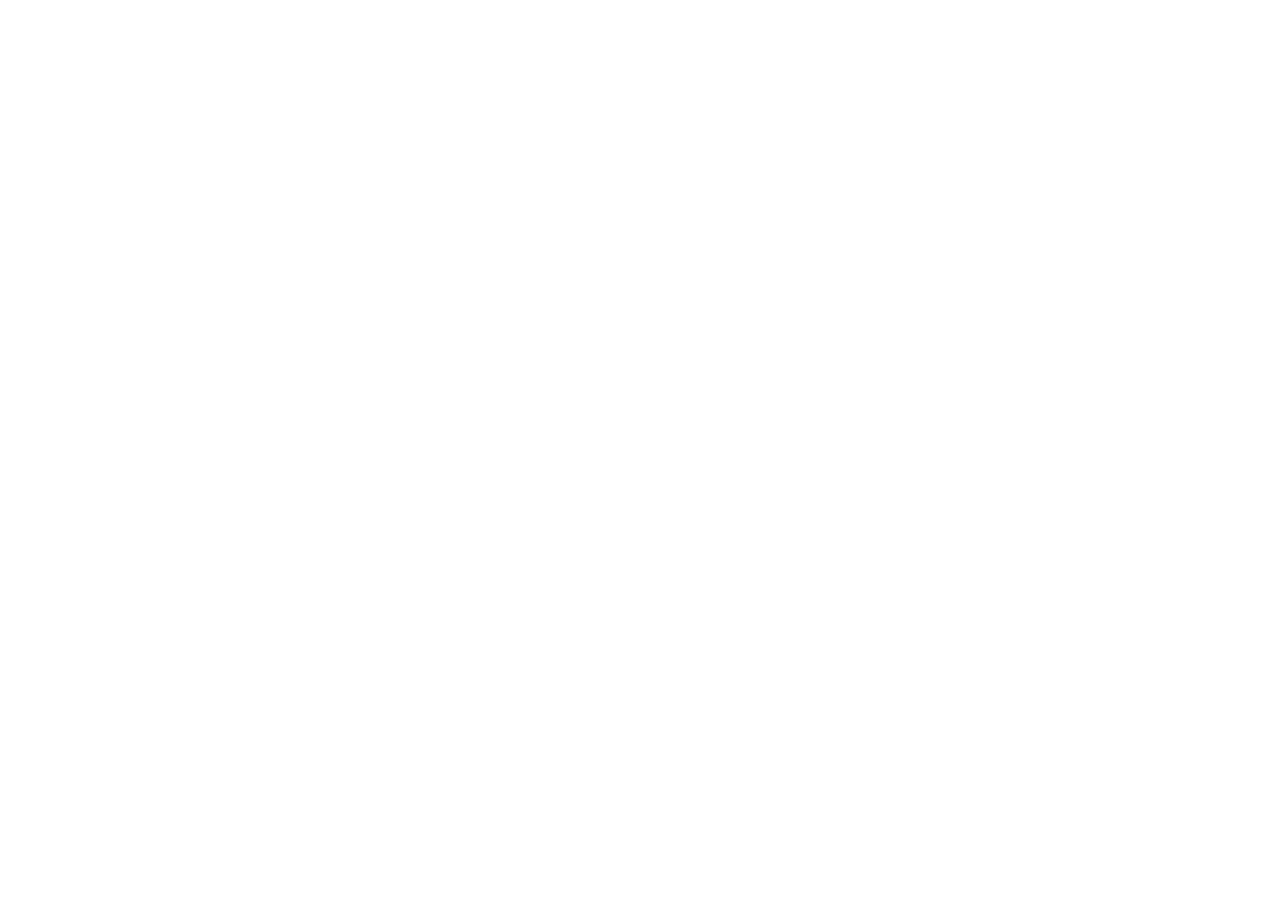
==== grid_produkte.html @ 38c8493d "Create grid_produkte.html" ====
<!DOCTYPE html>
<html lang="en">

<head>
    <meta charset="UTF-8">
    <meta http-equiv="X-UA-Compatible" content="IE=edge">
    <meta name="viewport" content="width=device-width,initial-scale=1.0, user-scalable=no">
    <title>Which Blog2Social fits your needs</title>
    <!-- Bootstrap import CSS only 
        <link href="https://cdn.jsdelivr.net/npm/bootstrap@5.1.0/dist/css/bootstrap.min.css" rel="stylesheet" integrity="sha384-KyZXEAg3QhqLMpG8r+8fhAXLRk2vvoC2f3B09zVXn8CA5QIVfZOJ3BCsw2P0p/We" crossorigin="anonymous">
    -->
    <link rel="stylesheet" href="css/bootstrap.min.css">
    <link rel="stylesheet" href="css/style.css">
    <link rel="stylesheet" href="css/blog2social.css">
    <link rel="stylesheet" href="https://cdn.jsdelivr.net/npm/bootstrap-icons@1.5.0/font/bootstrap-icons.css">
</head>

<body>
 


</body>

</html>
---- css/style.css ----
/* Pages */
.page {
  padding: 50px 40px;
  width: 100%;
  height: auto;
  min-height: 100vh;
}
/* Hintergrungfarben */
.grey--bg {
  background-color: rgba(241, 241, 241, 1.0);
}

/* Boxes */
.box--white {
  background-color: rgba(255, 255, 255, 1.0);
}
.box--padding {
 padding: 30px 25px;
}

.box--min-height {
  min-height: 0px;
}

@media (min-width: 768px) {	
  .box--min-height {
    min-height: 850px;
  }
}
@media (min-width: 992px) {	
  .box--min-height {
    min-height: 750px;
  }
}
@media (min-width: 1200px) {	
  .box--min-height {
    min-height: 650;
  }
}
@media (min-width: 1400px) {	
  .box--min-height {
    min-height: 550;
  }
}

.box--min-height-image {
  min-height: 0px;
}

@media (min-width: 768px) {	
  .box--min-height-image {
    min-height: 200px;
  }
}
@media (min-width: 992px) {	
  .box--min-height-image {
    min-height: 350px;
  }
}

@media (min-width: 1200px) {	
  .box--min-height-image {
    min-height: 390px;
  }
}
/* Buttons */
/* Runder Button */
.round-button {
  display:flex;
  align-items: center;
  justify-content: center;
  width:40px;
  height:40px;
  border: 2px solid #f5f5f5;
  border-radius: 50%;
  color:#f5f5f5;
  text-align:center;
  text-decoration:none;
  background: #7ab331;
  font-size:20px;
  font-weight:bold;
}
/* Animations */
.animated-arrow{  animation-name: animation-arrow;  animation-duration: 4s;  animation-iteration-count: infinite;  animation-delay: 1s;}
@keyframes animation-arrow {
    0%  {transform: translateY(0px)}
    10% {transform: translateY(-5px)}
    20%  {transform: translateY(0px)}
    30% {transform: translateY(-5px)}
    40%  {transform: translateY(0px)}
    50% {transform: translateY(-5px)}
    60% {transform: translateY(0px)}
    70% {transform: translateY(-5px)}
    80% {transform: translateY(0px)}
    90% {transform: translateY(0px)}
    100% {transform: translateY(0px)}
  }


/* Definition runder Button */

  
  /* Pfeilsymbol*/
  .arrow {
    border: solid rgb(255, 255, 255);
    border-width: 0 3px 3px 0;
    display: inline-block;
    padding: 3px;
  }
  
  /* Pfeilsymbol drehen (unten)*/
  .down {
    transform: rotate(45deg);
    -webkit-transform: rotate(45deg);
  }

  /* GrÃ¼ne Buttons */
.green-button {
    background-color: #7ab331; /* Green */
    border: none;
    color: white;
    padding: 15px 32px;
    text-align: center;
    text-decoration: none;
    display: inline-block;
    font-size: 19px;
    border-radius: 4px;
}
/* Schatten grÃ¼ne Buttons */
.green-button:hover {
    box-shadow: 0 12px 16px 0 rgba(0,0,0,0.24),0 17px 50px 0 rgba(0,0,0,0.19);
  }

/* Border entfernen fÃ¼r list Elemente */
  .list-group li{
    border:none;
  }

  .greey{
    background-color:#f1f1f1;
  }

  .hide-mobile{
    display: none;
  } 

  @media (min-width: 992px) {	
    .hide-mobile{
      display: flex;
    } 
  }
---- css/blog2social.css ----
@import url(//fonts.googleapis.com/css?family=Lato:300,400,500,700);
body {
    font-family: 'Lato', 'Helvetica Neue', 'Segoe UI', Helvetica, Arial, sans-serif;
    font-size: 14px;
    overflow-x: hidden;
    color: #2a3237;
    -webkit-font-smoothing: antialiased;
    -moz-osx-font-smoothing: grayscale;
}

.nav-dropdown{
    border: 0;
    background-color: white;
    padding-top: 15px;
    font-size: 16px;
    color: #333;
}
.btn-group.open .dropdown-toggle.nav-dropdown{
    -webkit-box-shadow: 0px 0px 0px 0px rgba(255,255,255,0);
    -moz-box-shadow: 0px 0px 0px 0px rgba(255,255,255,0);
    box-shadow: 0px 0px 0px 0px rgba(255,255,255,0);
}
/* Typography */

@media screen and (min-width:1024px){
    p {
        font-size: 21px;
        line-height: 1.5;
        color: #8a8e91;
    }
}

@media screen and (min-width:768px) and (max-width:1023px){
    p {
        font-size: 18px;
        line-height: 1.4;
        color: #8a8e91;
    }
}

@media screen and (max-width:767px){
    p {
        font-size: 16px;
        line-height: 1.3;
        color: #8a8e91;
    }
}

h1,
h2,
h3,
h4,
h5,
h6 {
    font-family: 'Lato', 'Avenir Next', 'Helvetica Neue', 'Segoe UI', Helvetica, Arial, sans-serif;
}
h1 {
    font-size: 50px;
    font-weight: bold;
}

h2 {
    font-size: 50px;
}

h3 {
    font-size: 38px;
}

h4 {
    font-size: 29px;
}

h5 {
    font-size: 18px;
}

h6 {
    font-size: 16px;
}

@media(max-width:992px) {
    h1 {
        font-size: 36px;
    }
    h2 {
        font-size: 28px;
    }
    h3 {
        font-size: 24px;
    }
    h4 {
        font-size: 20px;
    }
    h5 {
        font-size: 16px;
    }
    h6 {
        font-size: 12px;
    }
    .section {
        padding: 30px 0;
    }
}


@media(max-width: 480px) {
    header .header-text {
        margin-top: 35%;
        color: white;
    }
}

@media(min-width: 481px) {
    header .header-text {
        margin-top: 13%;
        color: white;
    }
}

a {
    text-decoration: none;
    color: #00a8ff;
    -webkit-transition: all 0.3s ease;
    transition: all 0.3s ease;
}

.container {
    position: relative;
    z-index: 1;
}


/* Navigation Bar ( Navbar ) */

.navbar{
    padding-top:8px;
}


.navbar-brand {
    float: left;
    font-size: 18px;
    height: 50px;
    line-height: 20px;
    padding: 5px !important;
}

.navbar-border{
    background: white none repeat scroll 0 0;
    box-shadow: 0 4px 3px rgba(0, 0, 0, 0.05);
}

.navbar-nav > li{
    margin-left: 0px !important;
}

.navbar-nav > li > a {
    padding: 15px 8px;
    font-size: 15px;
}


ul.nav a:link { color: #333 }
ul.nav a:visited { color: #333 }
ul.nav a:hover, ul.nav button:hover, a.navbar-brand:hover { color: black; background-color: rgb(245,245,245)!important; border-radius: 6px }
ul.nav a:active { color: black }

.solution-name {
    color: #666;
    padding-left: 0.4em;
    line-height: 2.8;
    font-size: 15px
}


@media screen and (min-width:1400px){
    .navbar .container{
        width: 1265px !important;
    }
}


/* Scrollbar */
@media screen and (min-width:535px){
    .back-to-top{cursor:pointer;position:fixed;bottom:10px;right:20px;display:none; z-index: 11000;
    }
}
@media screen and (max-width:534px){
    .back-to-top{cursor:pointer;position:fixed;bottom:110px;right:20px;display:none; z-index: 11000;
    }
}

/* Buttons */


.btn{
    color: white;
    border: 2px solid transparent;
    border-radius: 2px;
    overflow: hidden;
}

@media screen and (min-width:768px){
    .btn {
        font-size: 22px;
        padding: 15px 30px;
    }
}
@media screen and (max-width:767px){
    .btn {
        font-size: 14px;
        padding: 3px 6px;
    }
}


.btn:hover,
.btn:focus {
    color: white;
}

.btn.btn-blue {
    background: #00a8ff;
}

.btn.btn-blue:hover {
    background: #31b9ff;
}

.btn.btn-blue-fill {
    color: #00a8ff;
    border-color: #00a8ff;
    background: transparent;
}

.btn.btn-blue-fill:hover {
    color: white;
    background: #00a8ff;
}

.btn.btn-white-fill {
    color: #fff;
    border-color: #fff;
    background: transparent;
}

.btn.btn-white-fill:hover {
    color: #00a8ff;
    background: #fff;
}

.btn.btn-gray-fill {
    color: #fff;
    border-color: #fff;
    background: transparent;
}

.btn.btn-gray-fill:hover {
    border-color: #bbb;
    background: #bbb;
}

.btn-login {
    color: white !important;
    border: 2px solid transparent !important;
    padding: 0.8em !important;
    border-radius: 4px !important;
}

.btn-login:hover {
    color: #333 !important;
}


/* Sections */
section {
    position: relative;
}

.section {
    padding: 40px 0;
    background: #fff;
}

.section-padded {
    padding: 50px 0 40px;
}

/* Footer */

footer .trial-button {
    overflow: hidden !important;
    margin: 40px 0;
}

footer .bottom-footer {
    margin-top: 150px;
}

footer .social-footer {
    padding: 0;
    list-style: none;
}

footer .social-footer li {
    display: inline-block;
    margin: 0 10px;
}

footer .social-footer li a {
    font-size: 24px;
    color: #fff;
}

footer div.social-media-icons {
    margin: 3em 1em
}
footer .social-media-icons img {
    border: 1px solid #ddd;
    border-radius: 50%;
    margin: 0 auto;
    width: 50px; height: auto;
}

footer .social-footer li:hover a {
    color: #00a8ff;
}

footer .container {
    font-size: 14px !important;
}

footer .container .row{
    margin-top: 20px !important;
    margin-bottom: 20px !important;
}

footer {
    background: #eee;
    color: #000;
}

.footer-icon{
    padding-top:25px;
    font-size: 16px;
}

.tweetbox iframe {
    height: 420px !important;
    width: 540px !important;
}

footer a {
    color: #000;
    text-decoration: underline;
}


/* Form Control */

.form-control {
    font-size: 18px;
    position: relative;
    left: 0;
    height: auto;
    padding: 20px 30px;
    border: 1px;
    border-radius: 0;
    box-shadow: 0;
}

.form-control.form-white {
    color: #fff;
    border: 2px solid white;
    background: transparent;
    -webkit-transition: background-color 0.3s;
    transition: background-color 0.3s;
}

.form-control.form-white::-webkit-input-placeholder {
    /* WebKit browsers */
    color: #fff;
}

.form-control.form-white:-moz-placeholder {
    opacity: 1;
    /* Mozilla Firefox 4 to 18 */
    color: #fff;
}

.form-control.form-white::-moz-placeholder {
    opacity: 1;
    /* Mozilla Firefox 19+ */
    color: #fff;
}

.form-control.form-white:-ms-input-placeholder {
    /* Internet Explorer 10+ */
    color: #fff;
}

.form-control.form-white:focus {
    background: rgba(255,255,255,0.2);
}


/* Modal Lead Form */
.b2s-form-lead .form-control {
    padding: 6px 12px;
    border: 1px solid #ccc;
}

.b2s-lead-modal-close-btn {
    color: black;
    background-color: white;
    border-color: #79B331;
}

.b2s-lead-modal-close-btn:hover, .b2s-lead-modal-close-btn:focus, .b2s-lead-modal-close-btn:active, .b2s-lead-modal-close-btn:focus:active {
    color: black;
    background-color: #eee;
    border-color: #398439;
}

.b2s-form-lead .help-block {
    padding-left: 20px;
    font-size: 14px;
}

.b2s-form-error {
    border-color: red !important;
}

.error {
    border-color: red !important;
}



/* Checkbox */

.checkbox-holder {
    white-space: nowrap;
}

.checkbox {
    position: relative;
    display: block;
}

.checkbox {
    position: relative;
}

.checkbox label:before {
    content: '';
    position: absolute;
    top: 0;
    left: 0;
    width: 20px;
    height: 20px;
    cursor: pointer;
    border: 2px solid white;
    background: transparent;
    -webkit-transition: background-color 0.3s;
    transition: background-color 0.3s;
}

.checkbox input[type=checkbox]:focus + label:before {
    background: rgba(255,255,255,0.2);
}

.checkbox label:after {
    content: '';
    position: absolute;
    top: 6px;
    left: 6px;
    width: 8px;
    height: 8px;
    opacity: 0;
    background: white;
    -webkit-transition: all 0.3s ease;
    transition: all 0.3s ease;
}
/* mk 2020-02-25 gelÃ¶scht, da checkboxen im Social Media Kalender nicht erscheinen
.checkbox input[type=checkbox] {
    position: absolute;
    width: 0;
    height: 0;
}
*/
.checkbox input[type=checkbox]:checked + label:after {
    opacity: 1;
}

.checkbox-holder span {
    position: relative;
    display: inline-block;
    margin: 0 0 0 10px;
    white-space: normal;
    color: #fff;
}

.btn.btn-submit {
    width: 100%;
    margin-top: 30px;
    color: #00a8ff;
    border: 2px solid #fff;
    background: #fff;
}

.btn.btn-submit:focus {
    font-weight: bold;
}

.btn.btn-submit:hover {
    color: #00a8ff;
    background: #fff;
}
.btn-success {
    background: #79B331 !important;
}

.btn-warning {
    background: #E1CC93 !important;
    color: #000 !important;
}

.btn-shadow{
    box-shadow: 0 4px 2px -2px gray;
}


@media (min-width: 1150px) and (max-width:1590px){
    .button .btn-lg{
        padding: 10px 8px !important;
        font-size: 15px !important;
    }
}

@media (min-width: 992px) and (max-width:1149px){
    .button .btn-lg{
        padding: 10px 3px !important;
        font-size: 12px !important;
    }
}

/* Mobile Nav */
.mobile-nav {
    position: fixed;
    z-index: 9999;
    top: 0;
    left: 0;
    display: table;
    width: 100%;
    height: 100%;
    text-align: center;
    opacity: 0;
    background: rgba(255, 255, 255, 0.98);
    -webkit-transition: all 600ms cubic-bezier(0.68, -0.55, 0.265, 1.55);
    transition: all 600ms cubic-bezier(0.68, -0.55, 0.265, 1.55);
    -webkit-transform: scale(0);
    -ms-transform: scale(0);
    transform: scale(0);
}

.mobile-nav.active {
    opacity: 1;
    -webkit-transform: scale(1);
    -ms-transform: scale(1);
    transform: scale(1);
}

.mobile-nav ul {
    display: table-cell;
    padding: 0;
    list-style: none;
    vertical-align: middle;
}

.mobile-nav ul li {
    margin: 25px 0;
}

.mobile-nav ul li a:not(.btn) {
    color: #aaa;
}

.mobile-nav a.close-link {
    font-size: 24px;
    position: absolute;
    bottom: 0px;
    left: calc(50% - 10px);
    left: 0;
    width: 100%;
    padding: 15px 0;
    color: #fff;
    background: #00a8ff;
}

.row.title {
    padding: 0 20px;
}

.light {
    font-weight: 300;
}

.regular {
    font-weight: 400;
}

.bold {
    font-weight: bold;
}

/* Colors */

.white {
    color: white;
}

.light-white {
    color: rgba(255, 255, 255, 0.5);
}

.white-bg {
    background: white;
}

.gray-bg {
    background: #f7f7f7;
}

.blue {
    color: #00a8ff;
}

.blue-bg {
    background: #00a8ff;
}

.muted {
    color: #989da0;
}

.margin-top {
    margin-top: 150px;
}

/*Carousel*/

#fade-quote-carousel.carousel {
    padding-bottom: 60px;
}
#fade-quote-carousel.carousel .carousel-inner .item {
    opacity: 0;
    -webkit-transition-property: opacity;
    -ms-transition-property: opacity;
    transition-property: opacity;
    min-height: 250px;
}
#fade-quote-carousel.carousel .carousel-inner .active {
    opacity: 1;
    -webkit-transition-property: opacity;
    -ms-transition-property: opacity;
    transition-property: opacity;
}
#fade-quote-carousel.carousel .carousel-indicators {
    bottom: 10px;
}
#fade-quote-carousel.carousel .carousel-indicators > li {
    background-color: #79b331;
    border: none;
}
#fade-quote-carousel blockquote {
    border: none;
}
#fade-quote-carousel .profile-circle {
    text-align: center;
}

#fade-quote-carousel .profile-circle  > img{
    height: 150px;
}

/* Custom */

@media(max-width:991px) {
    .text-center-mobile {
        text-align: center !important;
    }
}
.icon-size{
    height: 28px;
}

.margin-top-90{
    margin-top: 90px;
}
.cursor-pointer{
    cursor: pointer;
}
.embed-portrait{
    padding-bottom: 100%;
}



/* neue Startseite: MenÃ¼ und Footer MK 2019-05-28 */

/* neue NavBar */
/* gehÃ¶rt in die blog2social.css, also nicht nur in die Startseite */

nav.navneu {
    font-weight: bold;
    background-color: white; border: none;
    box-shadow: 0 0 22px rgba(0,0,0,.1);
    padding: .3em 0;
    z-index: 99999;
}
nav.navneu li {
    margin-left: 1em!important
}
nav.navneu span.caret { display: none }

nav.navbar.navneu { margin-bottom: 0 }

/* neue NavBar ENDE */


/* neuer Footer */
/* gehÃ¶rt in die blog2social.css, also nicht nur in die Startseite */

footer.footer-neu { font-size: 1rem; background-color: rgb(225,225,225) }
footer.footer-neu a { text-decoration: none }
footer.footer-neu li a { display: block }
footer.footer-neu a:hover { background-color: rgba(255,255,255,1)!important }
footer.footer-neu ul { list-style-type: none; padding-left: 0 }
footer.footer-neu p.legal { text-align: center }

/* neuer Footer ENDE */
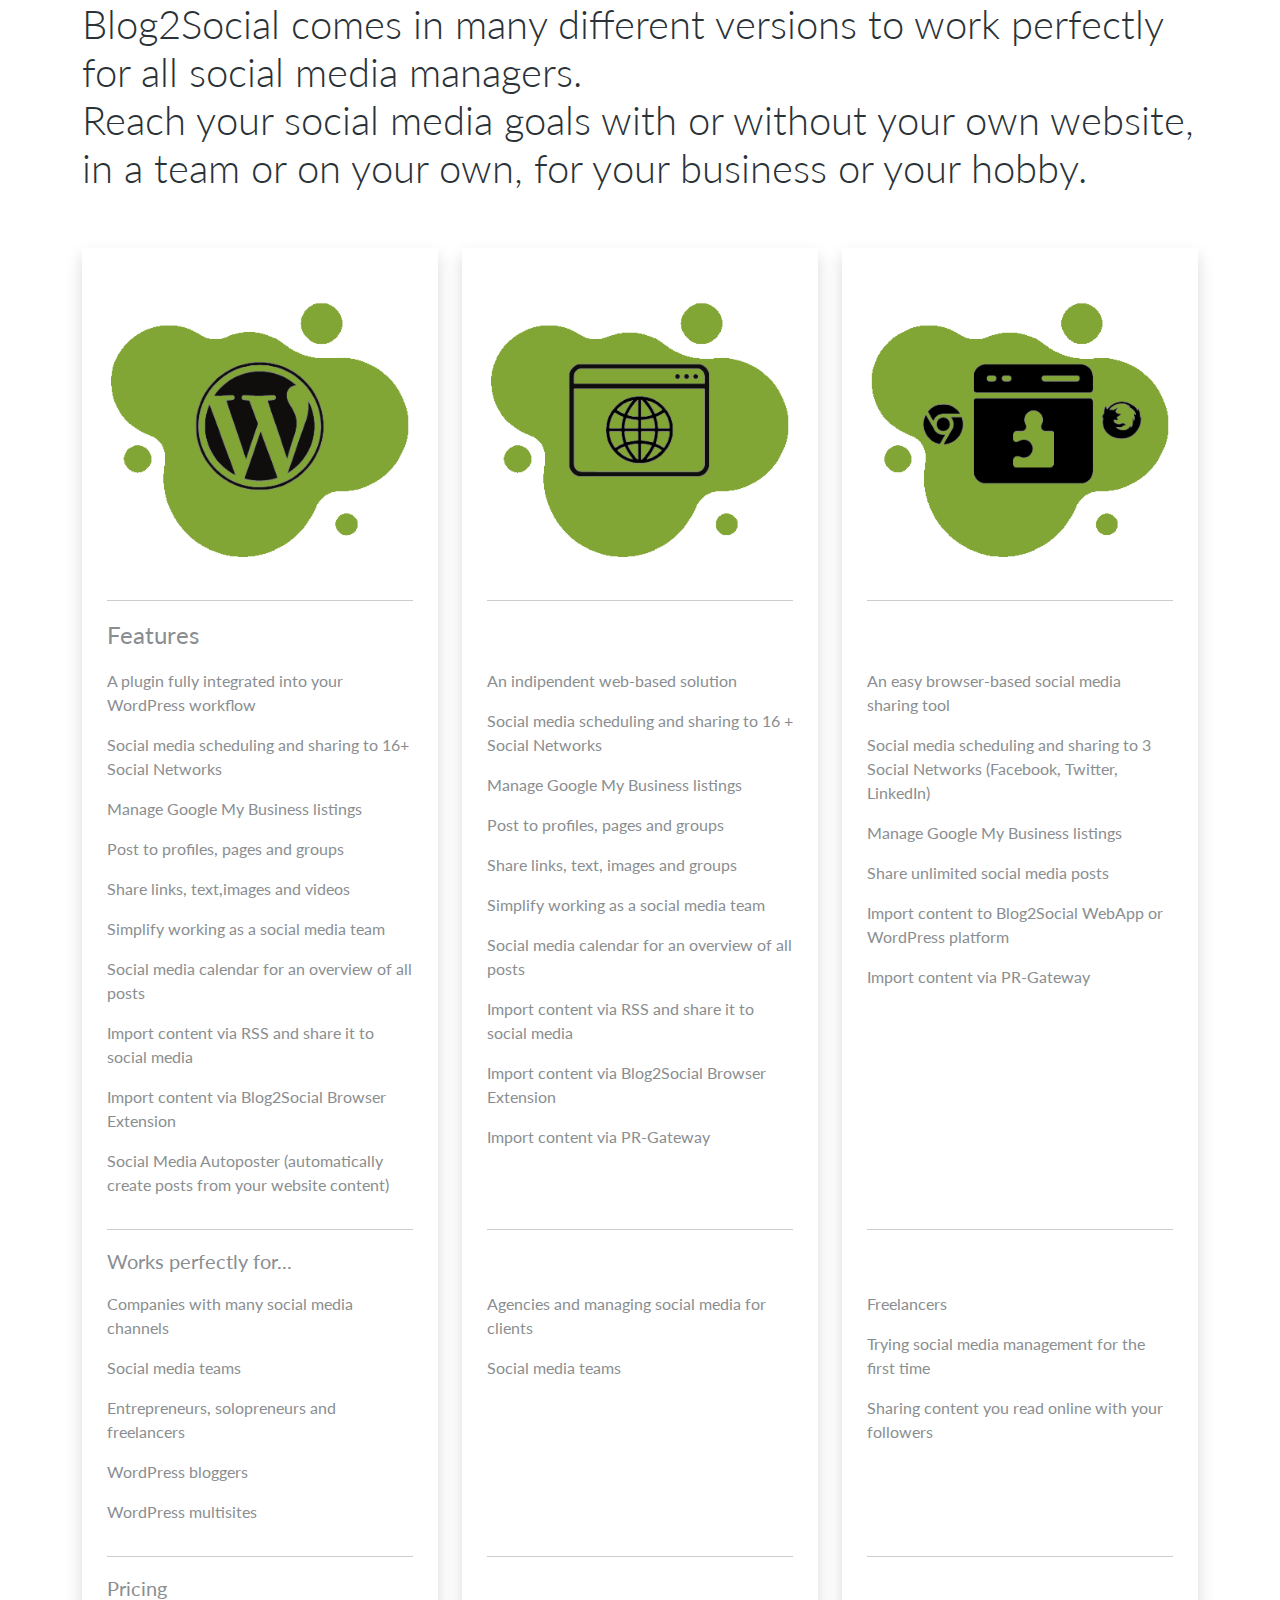
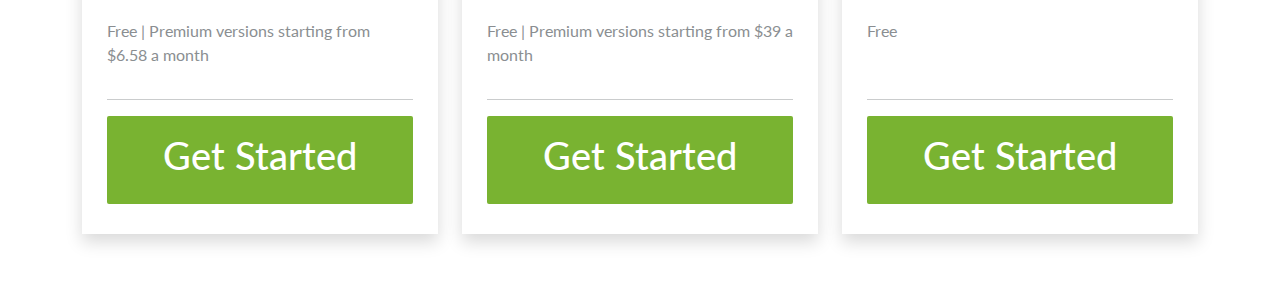
==== commit 4af6f7cb: "Vorlage mobile first" ====
--- a/grid_produkte.html
+++ b/grid_produkte.html
@@ -1,5 +1,5 @@
 <!DOCTYPE html>
-<html lang="en">
+
 
 <head>
     <meta charset="UTF-8">
@@ -16,9 +16,315 @@
 </head>
 
 <body>
- 
-
-
+    <!--TEST Box -->
+    <div class="container">
+        <div class="row">
+            <div class="col-12">
+                <h1 class="display-6">Blog2Social comes in many different versions to work perfectly for all social
+                    media managers. <br> Reach your social media goals with or without your own website, in a team or on
+                    your own, for your business or your hobby.</h1>
+            </div>
+        </div>
+        <div class="row">
+       <!--     <div class="col-3 hide-mobile">
+
+                <div class="row my-5 bg-primary">
+                    <div class="col-12 box--min-height-image">
+                        <img src="img/cloud--wordpress-green.png" class="img-fluid invisible">
+                    </div>
+                    <div class="col-12">
+                        <div class="col-12">
+                            <hr>
+                        </div>
+                    </div>
+                    <div class="col-12 box--min-height">
+                        <p class="text-start fs-4">Text</p>
+                    </div>
+                    <div class="col-12">
+                        <hr>
+                    </div>
+                    <div class="col-12">
+                        <p class="text-start fs-4">button</p>
+                    </div>
+                </div>
+
+            </div>-->
+            <div class="col-12 col-md-12">
+                <div class="row justify-content-between">
+                    <div class="col-12 col-md-4">
+                        <div class="box--white box--padding shadow my-5">
+                            <div class="row">
+                                <div class="col-12">
+                                    <img src="img/cloud--wordpress-green.png" class="img-fluid"
+                                        alt=" Blog2Social Plugin">
+                                </div>
+                                <div class="col-12">
+                                    <hr>
+                                </div>
+                                <div class="col-12 box--min-height">
+                                    <p class="text-start fs-4">Features
+                                    </p>
+                                    <p class="text-start fs-6">A plugin fully integrated into your WordPress workflow
+                                    </p>
+                                    <p class="text-start fs-6">Social media scheduling and sharing to 16+ Social
+                                        Networks</p>
+                                    <p class="text-start fs-6">Manage Google My Business listings</p>
+                                    <p class="text-start fs-6">Post to profiles, pages and groups</p>
+                                    <p class="text-start fs-6">Share links, text,images and videos</p>
+                                    <p class="text-start fs-6">Simplify working as a social media team</p>
+                                    <p class="text-start fs-6">Social media calendar for an overview of all posts</p>
+                                    <p class="text-start fs-6">Import content via RSS and share it to social media</p>
+                                    <p class="text-start fs-6">Import content via Blog2Social Browser Extension</p>
+                                    <p class="text-start fs-6">Social Media Autoposter (automatically create posts from
+                                        your website content)</p>
+                                </div>
+                                <div class="col-12">
+                                    <hr>
+                                </div>
+
+                                <div class="col-12">
+                                    <p class="text-start fs-5">Works perfectly for...</p>
+                                    
+                                </div>
+                                <div class="col-12 box--min-height-two">
+                                    <p class="text-start fs-6">Companies with many social media channels</p>
+                                    <p class="text-start fs-6">Social media teams</p>
+                                    <p class="text-start fs-6">Entrepreneurs, solopreneurs and freelancers</p>
+                                    <p class="text-start fs-6">WordPress bloggers</p>
+                                    <p class="text-start fs-6">WordPress multisites</p>
+                                </div>
+                                <div class="col-12">
+                                    <hr>
+                                </div>
+                                <div class="col-12">
+                                    <p class="text-start fs-5">Pricing</p>  
+                                </div>
+
+                                <div class="col-12 box--min-height-three">
+                                    <p class="text-start fs-6">Free | Premium versions starting from $6.58 a month</p>
+                                </div>
+
+
+
+                                <div class="col-12">
+                                    <hr>
+                                </div>
+
+                                <div class="col-12 ">
+                                    <button type="button" class="btn btn-success w-100">
+                                        <h3>Get Started</h3>
+                                    </button>
+                                </div>
+                            </div>
+                        </div>
+                    </div>
+                    <div class="col-12 col-md-4">
+                        <div class="box--white box--padding shadow my-5">
+                            <div class="row">
+                                <div class="col-12">
+                                    <img src="img/cloud--webapp-green.png" class="img-fluid"
+                                        alt=" Blog2Social WebApp" />
+                                </div>
+                                <div class="col-12">
+                                    <hr>
+                                </div>
+                                <div class="col-12 box--min-height">
+                                    <p class="text-start fs-4 invisible d-md-block">Features
+                                    </p>
+                                   <div class="d-md-none">
+                                    <p class="text-start fs-4">Features
+                                    </p></div>
+                                    <p class="text-start fs-6">An indipendent web-based solution</p>
+                                    <p class="text-start fs-6">Social media scheduling and sharing to 16 + Social
+                                        Networks</p>
+                                    <p class="text-start fs-6">Manage Google My Business listings</p>
+                                    <p class="text-start fs-6">Post to profiles, pages and groups</p>
+                                    <p class="text-start fs-6">Share links, text, images and groups</p>
+                                    <p class="text-start fs-6">Simplify working as a social media team</p>
+                                    <p class="text-start fs-6">Social media calendar for an overview of all posts</p>
+                                    <p class="text-start fs-6">Import content via RSS and share it to social media</p>
+                                    <p class="text-start fs-6">Import content via Blog2Social Browser Extension</p>
+                                    <p class="text-start fs-6">Import content via PR-Gateway</p>
+                                </div>
+                                <div class="col-12">
+                                    <hr>
+                                </div>
+
+                                <div class="col-12">
+                                    <p class="text-start fs-5 invisible d-md-block">Works perfectly for...</p>
+                                </div>
+                                <div class="d-md-none">
+                                    <p class="text-start fs-4">Works perfectly for...
+                                    </p></div>
+                                <div class="col-12 box--min-height-two">
+                                    <p class="text-start fs-6">Agencies and managing social media for clients</p>
+                                    <p class="text-start fs-6">Social media teams</p>
+
+                                </div>
+
+                                <div class="col-12">
+                                    <hr>
+                                </div>
+
+
+                                <div class="col-12">
+                                    <p class="text-start fs-5 invisible d-md-block">Pricing</p>  
+                                </div>
+                                <div class="d-md-none">
+                                    <p class="text-start fs-4">Pricing
+                                    </p></div>
+                                <div class="col-12 box--min-height-three">
+                                    <p class="text-start fs-6">Free | Premium versions starting from $39 a month</p>
+
+                                </div>
+
+
+                                <div class="col-12">
+                                    <hr>
+                                </div>
+
+
+
+
+                                <div class="col-12">
+                                    <button type="button" class="btn btn-success w-100">
+                                        <h3>Get Started</h3>
+                                    </button>
+                                </div>
+                            </div>
+                        </div>
+                    </div>
+                    <div class="col-12 col-md-4">
+                        <div class="box--white box--padding shadow my-5">
+                            <div class="row">
+                                <div class="col-12">
+                                    <img src="img/cloud--extension-green.png" class="img-fluid"
+                                        alt=" Blog2Social WebApp" />
+                                </div>
+                                <div class="col-12">
+                                    <hr>
+                                </div>
+                                <div class="col-12 box--min-height">
+                                    <p class="text-start fs-4 invisible d-md-block">Features
+                                    </p>
+                                    <div class="d-md-none">
+                                        <p class="text-start fs-4">Features
+                                        </p></div>
+                                    <p class="text-start fs-6">An easy browser-based social media sharing tool</p>
+                                    <p class="text-start fs-6">Social media scheduling and sharing to 3 Social Networks
+                                        (Facebook, Twitter, LinkedIn)</p>
+                                    <p class="text-start fs-6">Manage Google My Business listings</p>
+                                    <p class="text-start fs-6">Share unlimited social media posts</p>
+                                    <p class="text-start fs-6">Import content to Blog2Social WebApp or WordPress
+                                        platform</p>
+                                    <p class="text-start fs-6">Import content via PR-Gateway</p>
+                                </div>
+                                <div class="col-12">
+                                    <hr>
+                                </div>
+                                <div class="col-12">
+                                    <p class="text-start fs-5 invisible d-md-block">Works perfectly for...</p>
+                                </div>
+                                <div class="d-md-none">
+                                    <p class="text-start fs-4">Works perfectly for...
+                                    </p></div>
+
+                                <div class="col-12 box--min-height-two">
+                                    <p class="text-start fs-6">Freelancers</p>
+                                    <p class="text-start fs-6">Trying social media management for the first time</p>
+                                    <p class="text-start fs-6">Sharing content you read online with your followers</p>
+
+                                </div>
+
+                                <div class="col-12">
+                                    <hr>
+                                </div>
+
+
+                                <div class="col-12">
+                                    <p class="text-start fs-5 invisible d-md-block">Pricing</p>  
+                                </div>
+                                <div class="d-md-none">
+                                    <p class="text-start fs-4">Pricing
+                                    </p></div>
+
+
+                                <div class="col-12 box--min-height-three">
+                                    <p class="text-start fs-6">Free</p>
+
+                                </div>
+
+
+
+                                <div class="col-12">
+                                    <hr>
+                                </div>
+
+
+
+                                <div class="col-12">
+                                    <button type="button" class="btn btn-success w-100">
+                                        <h3>Get Started</h3>
+                                    </button>
+                                </div>
+                            </div>
+                        </div>
+                    </div>
+                </div>
+            </div>
+        </div>
+    </div>
+
+    <!--ENDE TEST Box-->
+    <script type="text/javascript">
+        setHeightBoxes();
+        window.addEventListener('resize', setHeightBoxes);
+        function setHeightBoxes() {
+            var maxHeight = 0;
+            var $minHeightElement = Array.from(document.getElementsByClassName('box--min-height'));
+            $minHeightElement.forEach((element) => {
+                element.style.height = null;
+                if (element.offsetHeight >= maxHeight) {
+                    maxHeight = element.offsetHeight;
+                }
+            });
+            $minHeightElement.forEach((element) => {
+                element.style.height = maxHeight + 'px';
+            });
+        }
+
+        setHeightBoxesTwo();
+        window.addEventListener('resize', setHeightBoxesTwo);
+        function setHeightBoxesTwo() {
+            var maxHeight = 0;
+            var $minHeightElement = Array.from(document.getElementsByClassName('box--min-height-two'));
+            $minHeightElement.forEach((element) => {
+                element.style.height = null;
+                if (element.offsetHeight >= maxHeight) {
+                    maxHeight = element.offsetHeight;
+                }
+            });
+            $minHeightElement.forEach((element) => {
+                element.style.height = maxHeight + 'px';
+            });
+        }
+
+        setHeightBoxesThree();
+        window.addEventListener('resize', setHeightBoxesThree);
+        function setHeightBoxesThree() {
+            var maxHeight = 0;
+            var $minHeightElement = Array.from(document.getElementsByClassName('box--min-height-three'));
+            $minHeightElement.forEach((element) => {
+                element.style.height = null;
+                if (element.offsetHeight >= maxHeight) {
+                    maxHeight = element.offsetHeight;
+                }
+            });
+            $minHeightElement.forEach((element) => {
+                element.style.height = maxHeight + 'px';
+            });
+        }
+    </script>
 </body>
 
 </html>--- a/css/style.css
+++ b/css/style.css
@@ -1,3 +1,24 @@
+
+ul {
+  list-style: none;
+}
+
+ul li:before
+{
+  content: '\203A';
+  font-size: 2em;
+  margin: -0.2em -0.5em;    /* any design */
+  width: 1em !important;
+  float: left; 
+  margin-left: -12px;
+  line-height: 1.4;
+}
+
+/*
+ul {
+  list-style-image: url('sqpurple.gif');
+}
+*/
 /* Pages */
 .page {
   padding: 50px 40px;
@@ -18,8 +39,9 @@
  padding: 30px 25px;
 }
 
+/*
 .box--min-height {
-  min-height: 0px;
+  min-height: 0px !important;
 }
 
 @media (min-width: 768px) {	
@@ -63,6 +85,10 @@
     min-height: 390px;
   }
 }
+
+*/
+
+
 /* Buttons */
 /* Runder Button */
 .round-button {
@@ -131,14 +157,11 @@
     box-shadow: 0 12px 16px 0 rgba(0,0,0,0.24),0 17px 50px 0 rgba(0,0,0,0.19);
   }
 
-/* Border entfernen fÃ¼r list Elemente */
-  .list-group li{
+/* Border entfernen fÃ¼r list Elemente  */
+.list-group li{
     border:none;
   }
 
-  .greey{
-    background-color:#f1f1f1;
-  }
 
   .hide-mobile{
     display: none;
